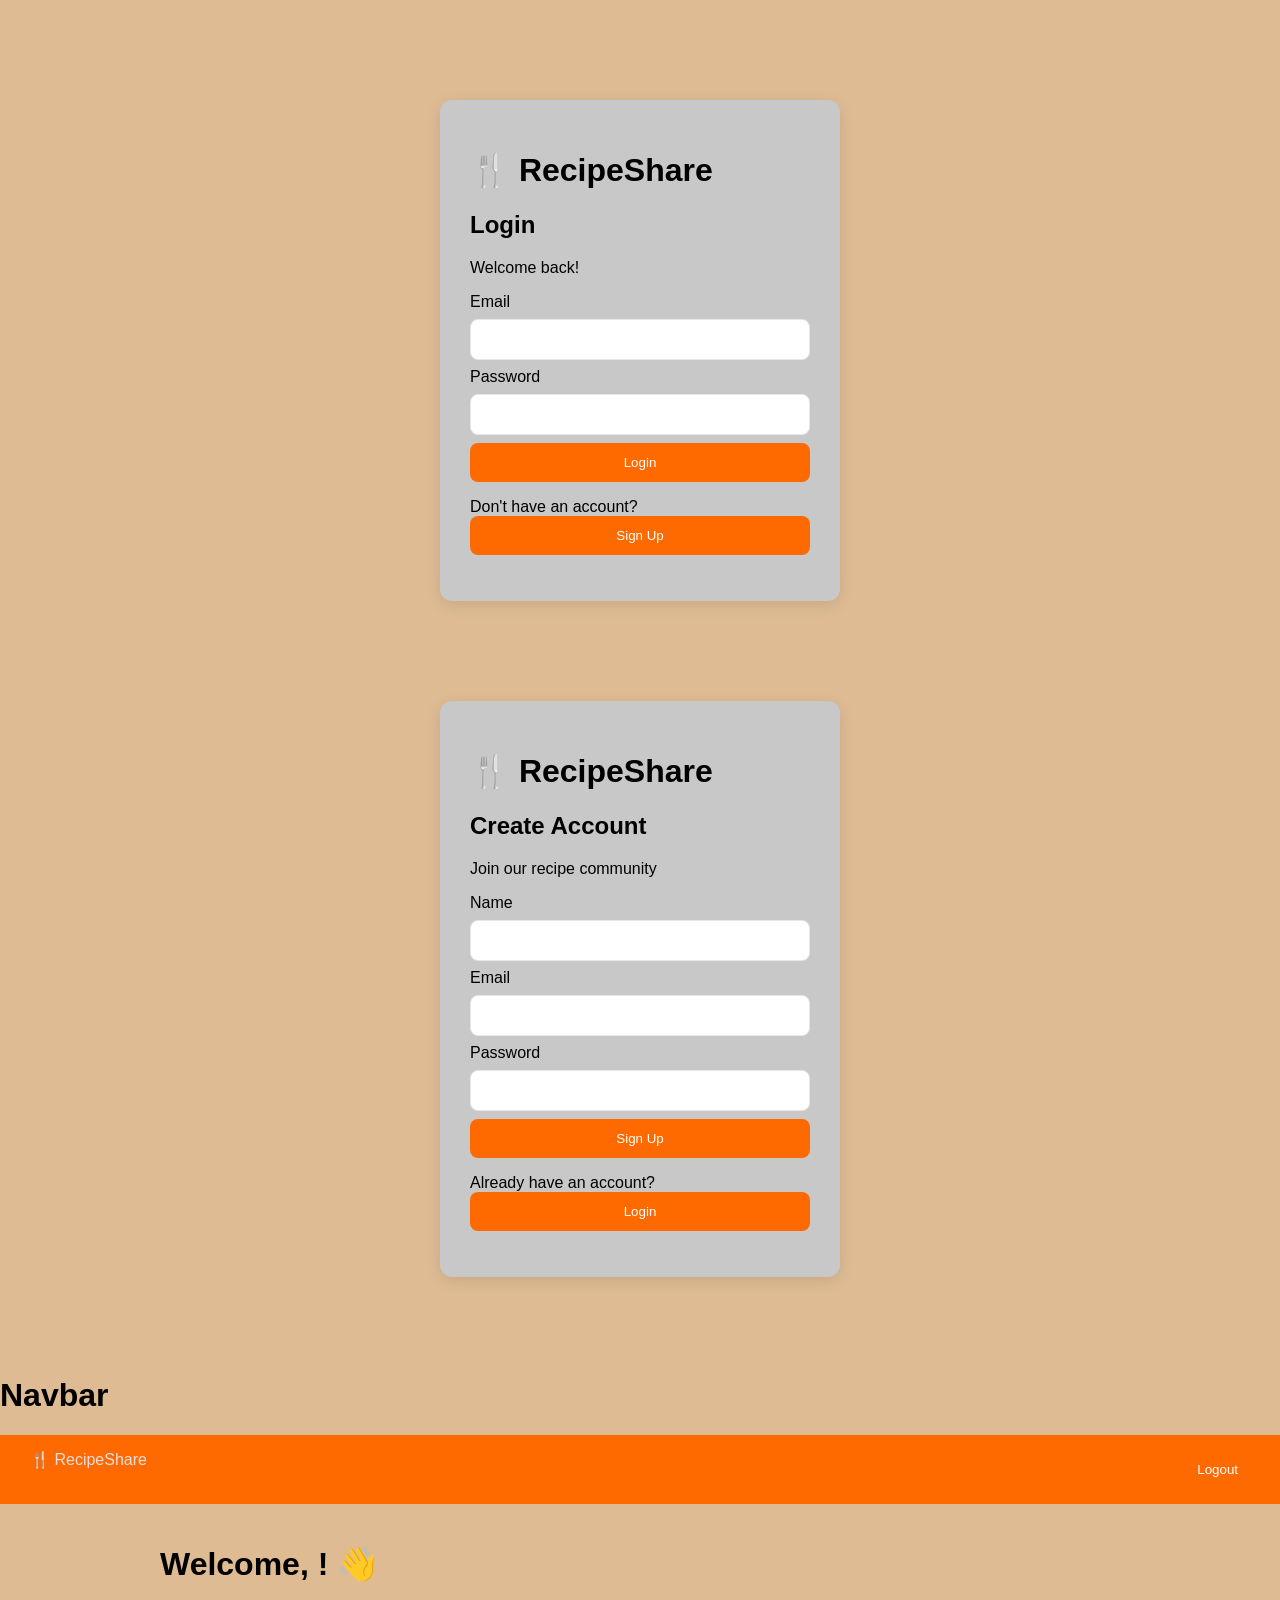
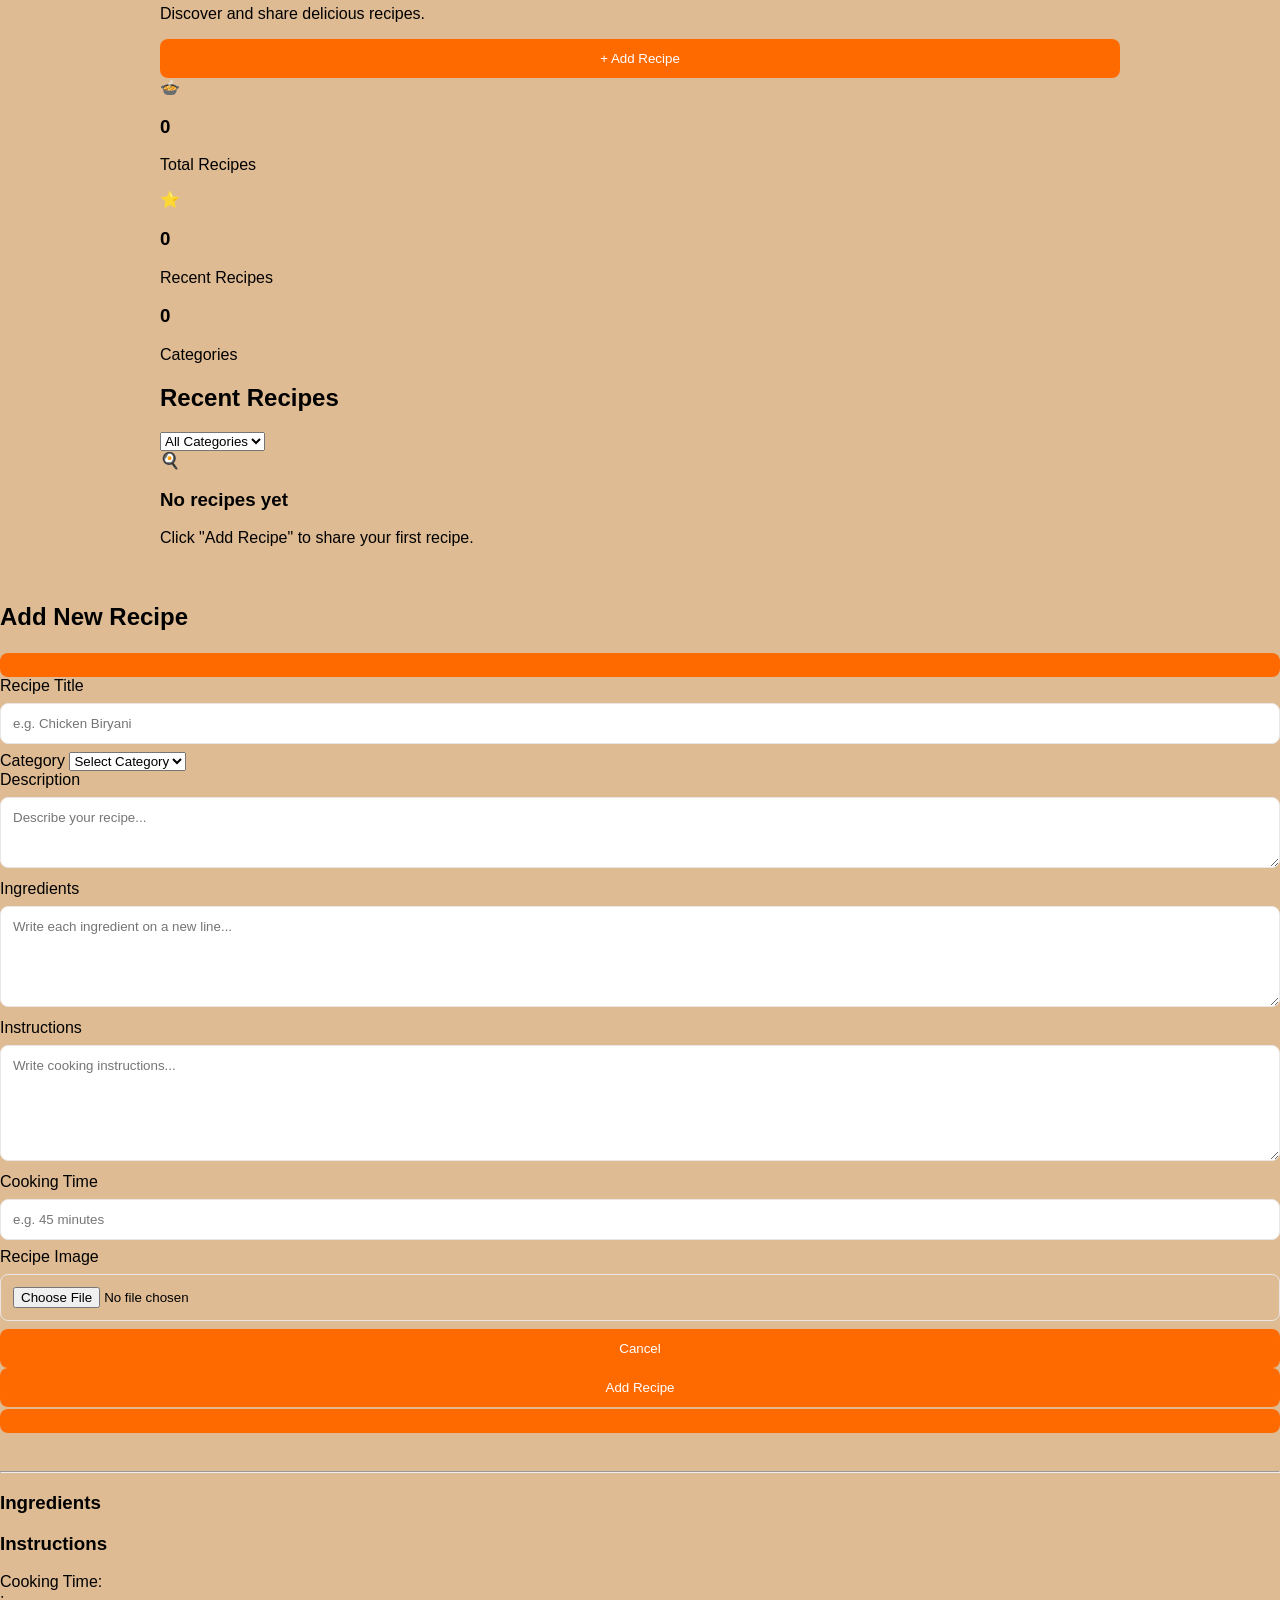
==== index.html @ 8f5e0d9c "done" ====
<!DOCTYPE html>
<html lang="en">
<link>
    <meta charset="UTF-8">
    <meta name="viewport" content="width=device-width, initial-scale=1.0">
    <title>Document</title>
    <link rel="stylesheet" href="style.css">
    <link href="https://cdn.jsdelivr.net/npm/bootstrap@5.0.2/dist/css/bootstrap.min.css"></link>
    <link src="https://cdn.jsdelivr.net/npm/bootstrap@5.0.2/dist/js/bootstrap.bundle.min.js"></link>
</head>
<body>
    <!DOCTYPE html>
    <html lang="en">
    <head>
        <meta charset="UTF-8">
        <meta name="viewport" content="width=device-width, initial-scale=1.0">
        <title>RecipeShare</title>
    
        <link rel="stylesheet" href="style.css">
    </head>
    
    <body>
    
        <!-- ================= AUTH SECTION ================= -->
    
        <div id="authSection" class="auth-container">
    
            <!-- Login -->
            <div id="loginBox" class="auth-box">
    
                <h1>🍴 RecipeShare</h1>
                <h2>Login</h2>
                <p class="subtitle">Welcome back!</p>
    
                <form id="loginForm">
    
                    <div class="input-group">
                        <label>Email</label>
                        <input type="email" id="loginEmail" required>
                    </div>
    
                    <div class="input-group">
                        <label>Password</label>
                        <input type="password" id="loginPassword" required>
                    </div>
    
                    <button type="submit" class="primary-btn">
                        Login
                    </button>
    
                </form>
    
                <p class="switch-text">
                    Don't have an account?
                    <button type="button" onclick="showSignup()">
                        Sign Up
                    </button>
                </p>
    
            </div>
    
    
            <!-- Signup -->
            <div id="signupBox" class="auth-box hidden">
    
                <h1>🍴 RecipeShare</h1>
                <h2>Create Account</h2>
                <p class="subtitle">Join our recipe community</p>
    
                <form id="signupForm">
    
                    <div class="input-group">
                        <label>Name</label>
                        <input type="text" id="signupName" required>
                    </div>
    
                    <div class="input-group">
                        <label>Email</label>
                        <input type="email" id="signupEmail" required>
                    </div>
    
                    <div class="input-group">
                        <label>Password</label>
                        <input type="password" id="signupPassword" required>
                    </div>
    
                    <button type="submit" class="primary-btn">
                        Sign Up
                    </button>
    
                </form>
    
                <p class="switch-text">
                    Already have an account?
                    <button type="button" onclick="showLogin()">
                        Login
                    </button>
                </p>
    
            </div>
    
        </div>
    
    
        <!-- ================= DASHBOARD ================= -->
    
        <!--  <div id="dashboard" class="hidden"> -->
    
          <h1>Navbar</h1> 
            <nav class="navbar">
    
                <div class="logo">
                    🍴 RecipeShare
                </div>
    
                <div class="nav-right">
                    <span id="navUsername"></span>
    
                    <button onclick="logout()" class="logout-btn">
                        Logout
                    </button>
                </div>
    
            </nav>
    
    
             <!-- Main -->
            <main class="container">
    
                <div class="welcome-section">
    
                    <div>
                        <h1>
                            Welcome, <span id="welcomeName"></span>! 👋
                        </h1>
    
                        <p>
                            Discover and share delicious recipes.
                        </p>
                    </div>
    
                    <button class="add-btn" onclick="openRecipeModal()">
                        + Add Recipe
                    </button>
    
                </div>
    
    
                <!-- Statistics -->
    
                <div class="stats">
    
                    <div class="stat-card">
                        <div class="start-icon">🍲</div>
    
                        <div>
                            <h3 id="totalRecipes">0</h3>
                            <p>Total Recipes</p>
                        </div>
                    </div>
    
                    <div class="stat-card">
                        <div class="stat-icon">⭐</div>
    
                        <div>
                            <h3 id="recentRecipes">0</h3>
                            <p>Recent Recipes</p>
                        </div>
                    </div>
    
                    <div class="stat-card">
                        <div class="stat-icon"></div>
    
                        <div>
                            <h3 id="categoryCount">0</h3>
                            <p>Categories</p>
                        </div>
                    </div>
    
                </div> 
    
    
                <!-- Recipes -->
    
                <section class="recipes-section">
    
                    <div class="section-heading">
                        <h2>Recent Recipes</h2>
    
                        <select id="categoryFilter" onchange="displayRecipes()">
                            <option value="all">All Categories</option>
                            <option value="Breakfast">Breakfast</option>
                            <option value="Lunch">Lunch</option>
                            <option value="Dinner">Dinner</option>
                            <option value="Dessert">Dessert</option>
                            <option value="Snacks">Snacks</option>
                        </select>
                    </div>
    
                    <div id="recipeList" class="recipe-grid">
                        <!-- Recipes appear here -->
                    </div>
    
                    <div id="emptyMessage" class="empty-message">
                        <div>🍳</div>
                        <h3>No recipes yet</h3>
                        <p>Click "Add Recipe" to share your first recipe.</p>
                    </div>
    
                </section>
    
            </main>
    
        </div>
    
    
        <!-- ================= RECIPE MODAL ================= -->
    
        <div id="recipeModal" class="modal hidden">
    
            <div class="modal-content">
    
                <div class="modal-header">
    
                    <h2>Add New Recipe</h2>
    
                    <button onclick="closeRecipeModal()" class="close-btn">
                        
                    </button>
    
                </div>
    
    
                <form id="recipeForm">
    
                    <div class="form-row">
    
                        <div class="input-group">
                            <label>Recipe Title</label>
    
                            <input
                                type="text"
                                id="recipeTitle"
                                placeholder="e.g. Chicken Biryani"
                                required
                            >
                        </div>
    
    
                        <div class="input-group">
    
                            <label>Category</label>
    
                            <select id="recipeCategory" required>
    
                                <option value="">
                                    Select Category
                                </option>
    
                                <option value="Breakfast">
                                    Breakfast
                                </option>
    
                                <option value="Lunch">
                                    Lunch
                                </option>
    
                                <option value="Dinner">
                                    Dinner
                                </option>
    
                                <option value="Dessert">
                                    Dessert
                                </option>
    
                                <option value="Snacks">
                                    Snacks
                                </option>
    
                            </select>
    
                        </div>
    
                    </div>
    
    
                    <div class="input-group">
    
                        <label>Description</label>
    
                        <textarea
                            id="recipeDescription"
                            rows="3"
                            placeholder="Describe your recipe..."
                            required
                        ></textarea>
    
                    </div>
    
    
                    <div class="input-group">
    
                        <label>Ingredients</label>
    
                        <textarea
                            id="recipeIngredients"
                            rows="5"
                            placeholder="Write each ingredient on a new line..."
                            required
                        ></textarea>
    
                    </div>
    
    
                    <div class="input-group">
    
                        <label>Instructions</label>
    
                        <textarea
                            id="recipeInstructions"
                            rows="6"
                            placeholder="Write cooking instructions..."
                            required
                        ></textarea>
    
                    </div>
    
    
                    <div class="form-row">
    
                        <div class="input-group">
    
                            <label>Cooking Time</label>
    
                            <input
                                type="text"
                                id="cookingTime"
                                placeholder="e.g. 45 minutes"
                                required
                            >
    
                        </div>
    
    
                        <div class="input-group">
    
                            <label>Recipe Image</label>
    
                            <input
                                type="file"
                                id="recipeImage"
                                accept="image/*"
                            >
    
                        </div>
    
                    </div>
    
    
                    <div class="form-buttons">
    
                        <button
                            type="button"
                            onclick="closeRecipeModal()"
                            class="cancel-btn"
                        >
                            Cancel
                        </button>
    
                        <button
                            type="submit"
                            class="primary-btn"
                        >
                            Add Recipe
                        </button>
    
                    </div>
    
                </form>
    
            </div>
    
        </div>
    
    
        <!-- ================= RECIPE DETAILS MODAL ================= -->
    
        <div id="detailsModal" class="modal hidden">
    
            <div class="modal-content details-content">
    
                <button
                    onclick="closeDetailsModal()"
                    class="close-btn details-close"
                >
                    
                </button>
    
                <img id="detailsImage" class="details-image">
    
                <div class="details-body">
    
                    <span id="detailsCategory" class="category-badge"></span>
    
                    <h2 id="detailsTitle"></h2>
    
                    <p id="detailsDescription"></p>
    
                    <hr>
    
                    <h3>Ingredients</h3>
    
                    <ul id="detailsIngredients"></ul>
    
                    <h3>Instructions</h3>
    
                    <p id="detailsInstructions"></p>
    
                    <div class="cooking-time">
                         Cooking Time:
                        <strong id="detailsTime"></strong>
                    </div>
    
                </div>
    
            </div>
    
        </div>
    
    
        <script src="script.js"></script>
    
    </body>
    </html>
    <!-- <div class="auth-box">
      <h2 id="formTitle">Login</h2>
      <input id="email" type="email" placeholder="Email">
      <input id="password" type="password" placeholder="Password">
      <button id="authBtn">Login</button>
      <p><a href="signup.html">Create Account</a> | <a href="login.html">Login</a></p>
    </div>
  
<input id="searchInput" placeholder="Search by title... (Biryani)">
<select id="categoryFilter">
  <option value="all">All Categories</option>
  <option>Pakistani</option>
  <option>Italian</option>
  <option>Chinese</option> -->
  <!-- <option>Desserts</option>
  <option>Fast Food</option>
  <option>Healthy</option>
</select>



 -->




 <script src="app.js"></script>;
 <script src="./style.css"></script>
</body>
</html>
---- style.css ----
* {
    font-family: sans-serif;
    box-sizing: border-box;
}

body {
    margin: 0;
    background: #debb93;
}

nav {
    display: flex;
    justify-content: space-between;
    padding: 15px 30px;
    background: #ff6a00;
    color: rgb(234, 221, 221);
}

.container {
    padding: 20px;
    max-width: 1000px;
    margin: auto;
}

.grid {
    display: grid;
    grid-template-columns: repeat(auto-fill, minmax(250px, 1fr));
    gap: 15px;
}

.card {
    background: rgb(240, 237, 237);
    border-radius: 12px;
    padding: 10px;
    box-shadow: 0 4px 10px rgba(0, 0, 0, 0.1);
}

.card img {
    width: 100%;
    height: 180px;
    object-fit: cover;
    border-radius: 10px;
}

.auth-box {
    max-width: 400px;
    margin: 100px auto;
    background: rgb(200, 200, 200);
    padding: 30px;
    border-radius: 12px;
    box-shadow: 0 4px 15px rgba(0, 0, 0, 0.1);
}

input,
textarea {
    width: 100%;
    padding: 12px;
    margin: 8px 0;
    border: 1px solid #eae6e6;
    border-radius: 8px;
}

button {
    background: #ff6a00;
    color: white;
    border: 0;
    padding: 12px;
    border-radius: 8px;
    cursor: pointer;
    width: 100%;
}

;

.form-card {
    background: white;
    padding: 20px;
    border-radius: 12px;
    margin: 20px 0;
}

.grid {
    display: grid;
    grid-template-columns:
        repeat(3, 1fr);
    gap: 15px;
}

;
/* Tablet */
@media (max-width: 900px)
    {
    .grid {
        grid-template-columns: repeat(2, 1fr)
    }
}

;
/* Mobile */
@media (max-width: 600px)
    {
    .grid {
        grid-template-columns: 1fr
    }

    ;

    nav {
        flex-direction: column
    }
}
---- style.css ----
* {
    font-family: sans-serif;
    box-sizing: border-box;
}

body {
    margin: 0;
    background: #debb93;
}

nav {
    display: flex;
    justify-content: space-between;
    padding: 15px 30px;
    background: #ff6a00;
    color: rgb(234, 221, 221);
}

.container {
    padding: 20px;
    max-width: 1000px;
    margin: auto;
}

.grid {
    display: grid;
    grid-template-columns: repeat(auto-fill, minmax(250px, 1fr));
    gap: 15px;
}

.card {
    background: rgb(240, 237, 237);
    border-radius: 12px;
    padding: 10px;
    box-shadow: 0 4px 10px rgba(0, 0, 0, 0.1);
}

.card img {
    width: 100%;
    height: 180px;
    object-fit: cover;
    border-radius: 10px;
}

.auth-box {
    max-width: 400px;
    margin: 100px auto;
    background: rgb(200, 200, 200);
    padding: 30px;
    border-radius: 12px;
    box-shadow: 0 4px 15px rgba(0, 0, 0, 0.1);
}

input,
textarea {
    width: 100%;
    padding: 12px;
    margin: 8px 0;
    border: 1px solid #eae6e6;
    border-radius: 8px;
}

button {
    background: #ff6a00;
    color: white;
    border: 0;
    padding: 12px;
    border-radius: 8px;
    cursor: pointer;
    width: 100%;
}

;

.form-card {
    background: white;
    padding: 20px;
    border-radius: 12px;
    margin: 20px 0;
}

.grid {
    display: grid;
    grid-template-columns:
        repeat(3, 1fr);
    gap: 15px;
}

;
/* Tablet */
@media (max-width: 900px)
    {
    .grid {
        grid-template-columns: repeat(2, 1fr)
    }
}

;
/* Mobile */
@media (max-width: 600px)
    {
    .grid {
        grid-template-columns: 1fr
    }

    ;

    nav {
        flex-direction: column
    }
}
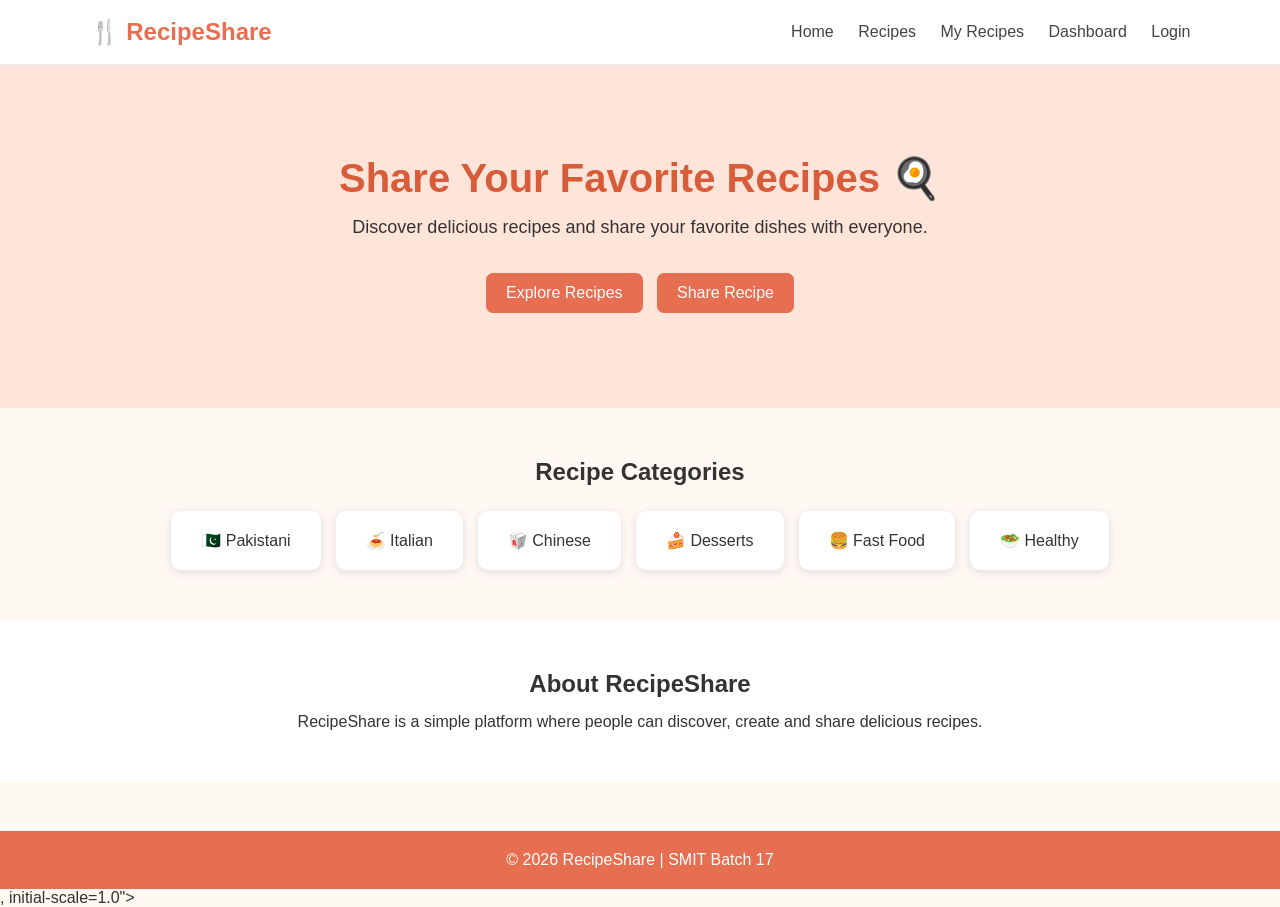
==== commit 1e1b4c0a: "done" ====
--- a/index.html
+++ b/index.html
@@ -1,464 +1,73 @@
 <!DOCTYPE html>
 <html lang="en">
-<link>
+<head>
     <meta charset="UTF-8">
-    <meta name="viewport" content="width=device-width, initial-scale=1.0">
-    <title>Document</title>
-    <link rel="stylesheet" href="style.css">
-    <link href="https://cdn.jsdelivr.net/npm/bootstrap@5.0.2/dist/css/bootstrap.min.css"></link>
-    <link src="https://cdn.jsdelivr.net/npm/bootstrap@5.0.2/dist/js/bootstrap.bundle.min.js"></link>
-</head>
-<body>
-    <!DOCTYPE html>
-    <html lang="en">
-    <head>
-        <meta charset="UTF-8">
-        <meta name="viewport" content="width=device-width, initial-scale=1.0">
-        <title>RecipeShare</title>
-    
+    <meta name="viewport" content="width=<!DOCTYPE html>
+    <html>
+    </head>
+        <title>"RecipeShare"</title>
         <link rel="stylesheet" href="style.css">
     </head>
     
     <body>
     
-        <!-- ================= AUTH SECTION ================= -->
+    <nav>
+        <h2>🍴 RecipeShare</h2>
     
-        <div id="authSection" class="auth-container">
+        <div>
+            <a href="index.html">Home</a>
+            <a href="recipes.html">Recipes</a>
+            <a href="my-recipes.html">My Recipes</a>
+            <a href="dashboard.html">Dashboard</a>
+            <a href="login.html">Login</a>
+        </div>
+    </nav>
     
-            <!-- Login -->
-            <div id="loginBox" class="auth-box">
+    <section class="hero">
+        <h1>Share Your Favorite Recipes 🍳</h1>
     
-                <h1>🍴 RecipeShare</h1>
-                <h2>Login</h2>
-                <p class="subtitle">Welcome back!</p>
+        <p>
+            Discover delicious recipes and share your favorite
+            dishes with everyone.
+        </p>
     
-                <form id="loginForm">
+        <a href="recipes.html" class="btn">Explore Recipes</a>
+        <a href="create-recipe.html" class="btn">Share Recipe</a>
+    </section>
     
-                    <div class="input-group">
-                        <label>Email</label>
-                        <input type="email" id="loginEmail" required>
-                    </div>
+    <section class="categories">
     
-                    <div class="input-group">
-                        <label>Password</label>
-                        <input type="password" id="loginPassword" required>
-                    </div>
+        <h2>Recipe Categories</h2>
     
-                    <button type="submit" class="primary-btn">
-                        Login
-                    </button>
-    
-                </form>
-    
-                <p class="switch-text">
-                    Don't have an account?
-                    <button type="button" onclick="showSignup()">
-                        Sign Up
-                    </button>
-                </p>
-    
-            </div>
-    
-    
-            <!-- Signup -->
-            <div id="signupBox" class="auth-box hidden">
-    
-                <h1>🍴 RecipeShare</h1>
-                <h2>Create Account</h2>
-                <p class="subtitle">Join our recipe community</p>
-    
-                <form id="signupForm">
-    
-                    <div class="input-group">
-                        <label>Name</label>
-                        <input type="text" id="signupName" required>
-                    </div>
-    
-                    <div class="input-group">
-                        <label>Email</label>
-                        <input type="email" id="signupEmail" required>
-                    </div>
-    
-                    <div class="input-group">
-                        <label>Password</label>
-                        <input type="password" id="signupPassword" required>
-                    </div>
-    
-                    <button type="submit" class="primary-btn">
-                        Sign Up
-                    </button>
-    
-                </form>
-    
-                <p class="switch-text">
-                    Already have an account?
-                    <button type="button" onclick="showLogin()">
-                        Login
-                    </button>
-                </p>
-    
-            </div>
-    
+        <div class="category-box">
+            <div>🇵🇰 Pakistani</div>
+            <div>🍝 Italian</div>
+            <div>🥡 Chinese</div>
+            <div>🍰 Desserts</div>
+            <div>🍔 Fast Food</div>
+            <div>🥗 Healthy</div>
         </div>
     
+    </section>
     
-        <!-- ================= DASHBOARD ================= -->
+    <section class="about">
+        <h2>About RecipeShare</h2>
     
-        <!--  <div id="dashboard" class="hidden"> -->
+        <p>
+            RecipeShare is a simple platform where people can
+            discover, create and share delicious recipes.
+        </p>
+    </section>
     
-          <h1>Navbar</h1> 
-            <nav class="navbar">
-    
-                <div class="logo">
-                    🍴 RecipeShare
-                </div>
-    
-                <div class="nav-right">
-                    <span id="navUsername"></span>
-    
-                    <button onclick="logout()" class="logout-btn">
-                        Logout
-                    </button>
-                </div>
-    
-            </nav>
-    
-    
-             <!-- Main -->
-            <main class="container">
-    
-                <div class="welcome-section">
-    
-                    <div>
-                        <h1>
-                            Welcome, <span id="welcomeName"></span>! 👋
-                        </h1>
-    
-                        <p>
-                            Discover and share delicious recipes.
-                        </p>
-                    </div>
-    
-                    <button class="add-btn" onclick="openRecipeModal()">
-                        + Add Recipe
-                    </button>
-    
-                </div>
-    
-    
-                <!-- Statistics -->
-    
-                <div class="stats">
-    
-                    <div class="stat-card">
-                        <div class="start-icon">🍲</div>
-    
-                        <div>
-                            <h3 id="totalRecipes">0</h3>
-                            <p>Total Recipes</p>
-                        </div>
-                    </div>
-    
-                    <div class="stat-card">
-                        <div class="stat-icon">⭐</div>
-    
-                        <div>
-                            <h3 id="recentRecipes">0</h3>
-                            <p>Recent Recipes</p>
-                        </div>
-                    </div>
-    
-                    <div class="stat-card">
-                        <div class="stat-icon"></div>
-    
-                        <div>
-                            <h3 id="categoryCount">0</h3>
-                            <p>Categories</p>
-                        </div>
-                    </div>
-    
-                </div> 
-    
-    
-                <!-- Recipes -->
-    
-                <section class="recipes-section">
-    
-                    <div class="section-heading">
-                        <h2>Recent Recipes</h2>
-    
-                        <select id="categoryFilter" onchange="displayRecipes()">
-                            <option value="all">All Categories</option>
-                            <option value="Breakfast">Breakfast</option>
-                            <option value="Lunch">Lunch</option>
-                            <option value="Dinner">Dinner</option>
-                            <option value="Dessert">Dessert</option>
-                            <option value="Snacks">Snacks</option>
-                        </select>
-                    </div>
-    
-                    <div id="recipeList" class="recipe-grid">
-                        <!-- Recipes appear here -->
-                    </div>
-    
-                    <div id="emptyMessage" class="empty-message">
-                        <div>🍳</div>
-                        <h3>No recipes yet</h3>
-                        <p>Click "Add Recipe" to share your first recipe.</p>
-                    </div>
-    
-                </section>
-    
-            </main>
-    
-        </div>
-    
-    
-        <!-- ================= RECIPE MODAL ================= -->
-    
-        <div id="recipeModal" class="modal hidden">
-    
-            <div class="modal-content">
-    
-                <div class="modal-header">
-    
-                    <h2>Add New Recipe</h2>
-    
-                    <button onclick="closeRecipeModal()" class="close-btn">
-                        
-                    </button>
-    
-                </div>
-    
-    
-                <form id="recipeForm">
-    
-                    <div class="form-row">
-    
-                        <div class="input-group">
-                            <label>Recipe Title</label>
-    
-                            <input
-                                type="text"
-                                id="recipeTitle"
-                                placeholder="e.g. Chicken Biryani"
-                                required
-                            >
-                        </div>
-    
-    
-                        <div class="input-group">
-    
-                            <label>Category</label>
-    
-                            <select id="recipeCategory" required>
-    
-                                <option value="">
-                                    Select Category
-                                </option>
-    
-                                <option value="Breakfast">
-                                    Breakfast
-                                </option>
-    
-                                <option value="Lunch">
-                                    Lunch
-                                </option>
-    
-                                <option value="Dinner">
-                                    Dinner
-                                </option>
-    
-                                <option value="Dessert">
-                                    Dessert
-                                </option>
-    
-                                <option value="Snacks">
-                                    Snacks
-                                </option>
-    
-                            </select>
-    
-                        </div>
-    
-                    </div>
-    
-    
-                    <div class="input-group">
-    
-                        <label>Description</label>
-    
-                        <textarea
-                            id="recipeDescription"
-                            rows="3"
-                            placeholder="Describe your recipe..."
-                            required
-                        ></textarea>
-    
-                    </div>
-    
-    
-                    <div class="input-group">
-    
-                        <label>Ingredients</label>
-    
-                        <textarea
-                            id="recipeIngredients"
-                            rows="5"
-                            placeholder="Write each ingredient on a new line..."
-                            required
-                        ></textarea>
-    
-                    </div>
-    
-    
-                    <div class="input-group">
-    
-                        <label>Instructions</label>
-    
-                        <textarea
-                            id="recipeInstructions"
-                            rows="6"
-                            placeholder="Write cooking instructions..."
-                            required
-                        ></textarea>
-    
-                    </div>
-    
-    
-                    <div class="form-row">
-    
-                        <div class="input-group">
-    
-                            <label>Cooking Time</label>
-    
-                            <input
-                                type="text"
-                                id="cookingTime"
-                                placeholder="e.g. 45 minutes"
-                                required
-                            >
-    
-                        </div>
-    
-    
-                        <div class="input-group">
-    
-                            <label>Recipe Image</label>
-    
-                            <input
-                                type="file"
-                                id="recipeImage"
-                                accept="image/*"
-                            >
-    
-                        </div>
-    
-                    </div>
-    
-    
-                    <div class="form-buttons">
-    
-                        <button
-                            type="button"
-                            onclick="closeRecipeModal()"
-                            class="cancel-btn"
-                        >
-                            Cancel
-                        </button>
-    
-                        <button
-                            type="submit"
-                            class="primary-btn"
-                        >
-                            Add Recipe
-                        </button>
-    
-                    </div>
-    
-                </form>
-    
-            </div>
-    
-        </div>
-    
-    
-        <!-- ================= RECIPE DETAILS MODAL ================= -->
-    
-        <div id="detailsModal" class="modal hidden">
-    
-            <div class="modal-content details-content">
-    
-                <button
-                    onclick="closeDetailsModal()"
-                    class="close-btn details-close"
-                >
-                    
-                </button>
-    
-                <img id="detailsImage" class="details-image">
-    
-                <div class="details-body">
-    
-                    <span id="detailsCategory" class="category-badge"></span>
-    
-                    <h2 id="detailsTitle"></h2>
-    
-                    <p id="detailsDescription"></p>
-    
-                    <hr>
-    
-                    <h3>Ingredients</h3>
-    
-                    <ul id="detailsIngredients"></ul>
-    
-                    <h3>Instructions</h3>
-    
-                    <p id="detailsInstructions"></p>
-    
-                    <div class="cooking-time">
-                         Cooking Time:
-                        <strong id="detailsTime"></strong>
-                    </div>
-    
-                </div>
-    
-            </div>
-    
-        </div>
-    
-    
-        <script src="script.js"></script>
+    <footer>
+        <p>© 2026 RecipeShare | SMIT Batch 17</p>
+    </footer>
     
     </body>
-    </html>
-    <!-- <div class="auth-box">
-      <h2 id="formTitle">Login</h2>
-      <input id="email" type="email" placeholder="Email">
-      <input id="password" type="password" placeholder="Password">
-      <button id="authBtn">Login</button>
-      <p><a href="signup.html">Create Account</a> | <a href="login.html">Login</a></p>
-    </div>
-  
-<input id="searchInput" placeholder="Search by title... (Biryani)">
-<select id="categoryFilter">
-  <option value="all">All Categories</option>
-  <option>Pakistani</option>
-  <option>Italian</option>
-  <option>Chinese</option> -->
-  <!-- <option>Desserts</option>
-  <option>Fast Food</option>
-  <option>Healthy</option>
-</select>
-
-
-
- -->
-
-
-
-
- <script src="app.js"></script>;
- <script src="./style.css"></script>
+    </html>, initial-scale=1.0">
+    <title>Document</title>
+</head>
+<body>
+    
 </body>
 </html>
--- a/style.css
+++ b/style.css
@@ -1,111 +1,329 @@
 * {
-    font-family: sans-serif;
+    margin: 0;
+    padding: 0;
     box-sizing: border-box;
 }
 
 body {
-    margin: 0;
-    background: #debb93;
-}
+    font-family: Arial, sans-serif;
+    background-color: #fff8f3;
+    color: #333;
+}
+
+/* NAVBAR */
 
 nav {
+    background-color: white;
+    padding: 18px 7%;
     display: flex;
     justify-content: space-between;
-    padding: 15px 30px;
-    background: #ff6a00;
-    color: rgb(234, 221, 221);
-}
-
-.container {
+    align-items: center;
+    border-bottom: 1px solid #eee;
+}
+
+nav h2 {
+    color: #e76f51;
+}
+
+nav a {
+    text-decoration: none;
+    color: #444;
+    margin-left: 20px;
+}
+
+nav a:hover {
+    color: #e76f51;
+}
+
+/* HERO */
+
+.hero {
+    text-align: center;
+    padding: 90px 20px;
+    background-color: #ffe5d9;
+}
+
+.hero h1 {
+    font-size: 40px;
+    color: #d85c3a;
+    margin-bottom: 15px;
+}
+
+.hero p {
+    font-size: 18px;
+    margin-bottom: 30px;
+}
+
+/* BUTTON */
+
+.btn,
+button {
+    display: inline-block;
+    background-color: #e76f51;
+    color: white;
+    border: none;
+    padding: 11px 20px;
+    border-radius: 7px;
+    text-decoration: none;
+    cursor: pointer;
+    margin: 5px;
+}
+
+.btn:hover,
+button:hover {
+    background-color: #d85c3a;
+}
+
+/* CATEGORIES */
+
+.categories {
+    text-align: center;
+    padding: 50px 7%;
+}
+
+.categories h2 {
+    margin-bottom: 25px;
+}
+
+.category-box {
+    display: flex;
+    justify-content: center;
+    flex-wrap: wrap;
+    gap: 15px;
+}
+
+.category-box div {
+    background-color: white;
+    padding: 20px 30px;
+    border-radius: 10px;
+    box-shadow: 0 2px 8px #ddd;
+}
+
+/* ABOUT */
+
+.about {
+    background-color: white;
+    text-align: center;
+    padding: 50px 20px;
+}
+
+.about h2 {
+    margin-bottom: 15px;
+}
+
+/* PAGE */
+
+.page {
+    padding: 50px 7%;
+    text-align: center;
+}
+
+.page h1 {
+    margin-bottom: 30px;
+}
+
+/* SEARCH */
+
+#search,
+#category {
+    padding: 12px;
+    margin: 5px;
+    border: 1px solid #ddd;
+    border-radius: 7px;
+}
+
+/* RECIPE CARDS */
+
+.recipe-container {
+    display: flex;
+    justify-content: center;
+    flex-wrap: wrap;
+    gap: 25px;
+    margin-top: 30px;
+}
+
+.recipe-card {
+    width: 280px;
+    background-color: white;
     padding: 20px;
-    max-width: 1000px;
+    border-radius: 12px;
+    box-shadow: 0 3px 10px #ddd;
+}
+
+.recipe-card h2 {
+    margin: 15px 0 8px;
+}
+
+.recipe-card p {
+    margin: 7px;
+}
+
+/* RECIPE IMAGE */
+
+.recipe-image {
+    height: 180px;
+    background-color: #ffe5d9;
+    display: flex;
+    justify-content: center;
+    align-items: center;
+    font-size: 70px;
+    border-radius: 10px;
+}
+
+.big-image {
+    max-width: 500px;
     margin: auto;
 }
 
-.grid {
-    display: grid;
-    grid-template-columns: repeat(auto-fill, minmax(250px, 1fr));
-    gap: 15px;
-}
-
-.card {
-    background: rgb(240, 237, 237);
-    border-radius: 12px;
-    padding: 10px;
-    box-shadow: 0 4px 10px rgba(0, 0, 0, 0.1);
-}
-
-.card img {
-    width: 100%;
-    height: 180px;
-    object-fit: cover;
-    border-radius: 10px;
-}
-
-.auth-box {
-    max-width: 400px;
-    margin: 100px auto;
-    background: rgb(200, 200, 200);
+/* DETAILS */
+
+.details {
+    max-width: 800px;
+    margin: auto;
+    padding: 50px 20px;
+}
+
+.details h1 {
+    margin: 25px 0;
+    color: #d85c3a;
+}
+
+.details h2 {
+    margin-top: 25px;
+    margin-bottom: 10px;
+}
+
+.details p {
+    line-height: 1.7;
+}
+
+.details li {
+    margin: 8px;
+}
+
+/* FORM */
+
+.form-container {
+    max-width: 500px;
+    background-color: white;
+    margin: 50px auto;
     padding: 30px;
     border-radius: 12px;
-    box-shadow: 0 4px 15px rgba(0, 0, 0, 0.1);
-}
-
-input,
-textarea {
+    box-shadow: 0 3px 10px #ddd;
+}
+
+.form-container h1 {
+    text-align: center;
+    margin-bottom: 25px;
+    color: #d85c3a;
+}
+
+.form-container label {
+    display: block;
+    margin-top: 15px;
+    margin-bottom: 5px;
+}
+
+.form-container input,
+.form-container textarea,
+.form-container select {
     width: 100%;
-    padding: 12px;
-    margin: 8px 0;
-    border: 1px solid #eae6e6;
-    border-radius: 8px;
-}
-
-button {
-    background: #ff6a00;
+    padding: 11px;
+    border: 1px solid #ddd;
+    border-radius: 7px;
+}
+
+.form-container textarea {
+    height: 100px;
+}
+
+.form-container button {
+    margin-top: 20px;
+}
+
+/* DASHBOARD */
+
+.dashboard {
+    padding: 50px 7%;
+    text-align: center;
+}
+
+.dashboard h1 {
+    color: #d85c3a;
+    margin-bottom: 30px;
+}
+
+.stats {
+    display: flex;
+    justify-content: center;
+    gap: 25px;
+    margin-bottom: 40px;
+}
+
+.stats div {
+    background-color: white;
+    padding: 25px 50px;
+    border-radius: 10px;
+    box-shadow: 0 3px 10px #ddd;
+}
+
+.stats h2 {
+    color: #e76f51;
+    font-size: 30px;
+}
+
+.recent {
+    display: flex;
+    justify-content: center;
+    gap: 20px;
+    margin: 25px;
+}
+
+.recent div {
+    background-color: white;
+    padding: 20px;
+    border-radius: 10px;
+    box-shadow: 0 2px 8px #ddd;
+}
+
+/* FOOTER */
+
+footer {
+    margin-top: 50px;
+    background-color: #e76f51;
     color: white;
-    border: 0;
-    padding: 12px;
-    border-radius: 8px;
-    cursor: pointer;
-    width: 100%;
-}
-
-;
-
-.form-card {
-    background: white;
+    text-align: center;
     padding: 20px;
-    border-radius: 12px;
-    margin: 20px 0;
-}
-
-.grid {
-    display: grid;
-    grid-template-columns:
-        repeat(3, 1fr);
-    gap: 15px;
-}
-
-;
-/* Tablet */
-@media (max-width: 900px)
-    {
-    .grid {
-        grid-template-columns: repeat(2, 1fr)
-    }
-}
-
-;
-/* Mobile */
-@media (max-width: 600px)
-    {
-    .grid {
-        grid-template-columns: 1fr
-    }
-
-    ;
+}
+
+/* MOBILE */
+
+@media (max-width: 700px) {
 
     nav {
-        flex-direction: column
+        flex-direction: column;
+        gap: 15px;
+    }
+
+    nav a {
+        margin: 5px;
+        display: inline-block;
+    }
+
+    .hero h1 {
+        font-size: 30px;
+    }
+
+    .stats {
+        flex-direction: column;
+    }
+
+    .recent {
+        flex-direction: column;
+    }
+
+    .recipe-card {
+        width: 100%;
+        max-width: 350px;
     }
 }
